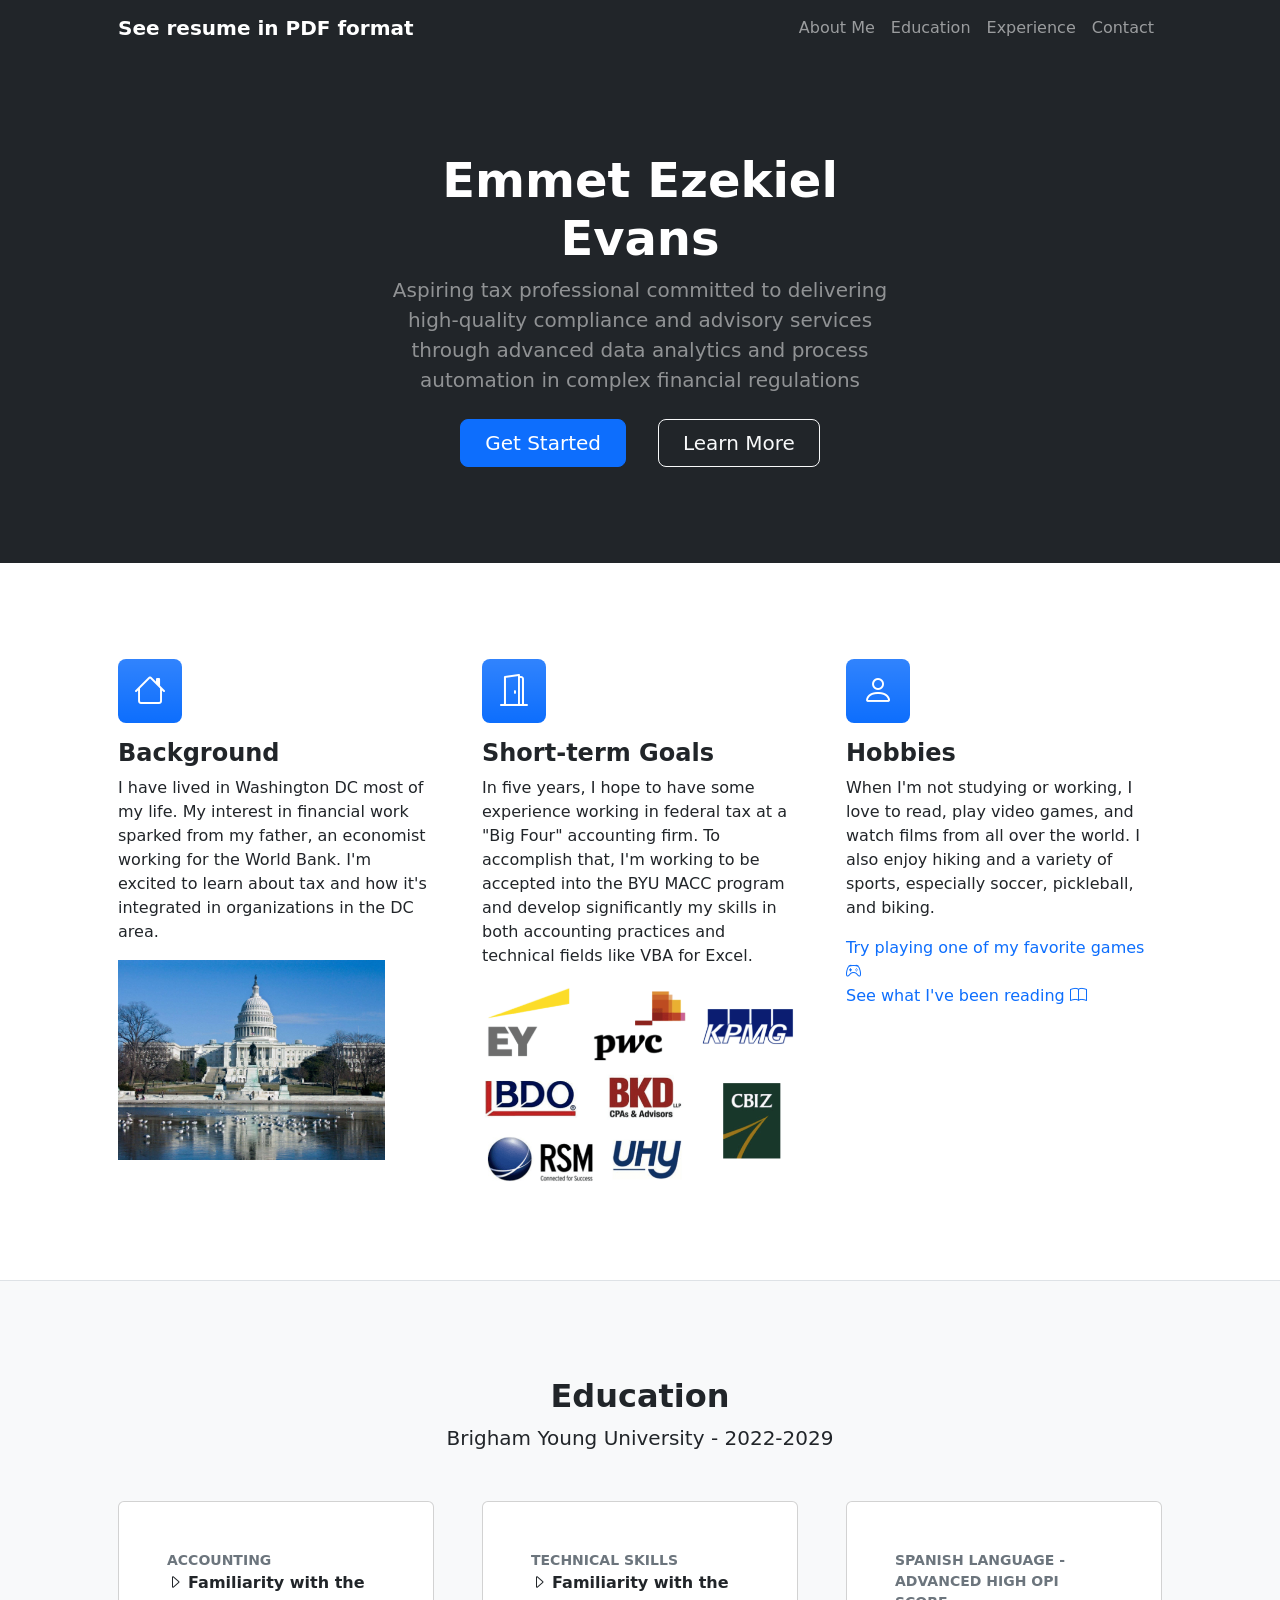
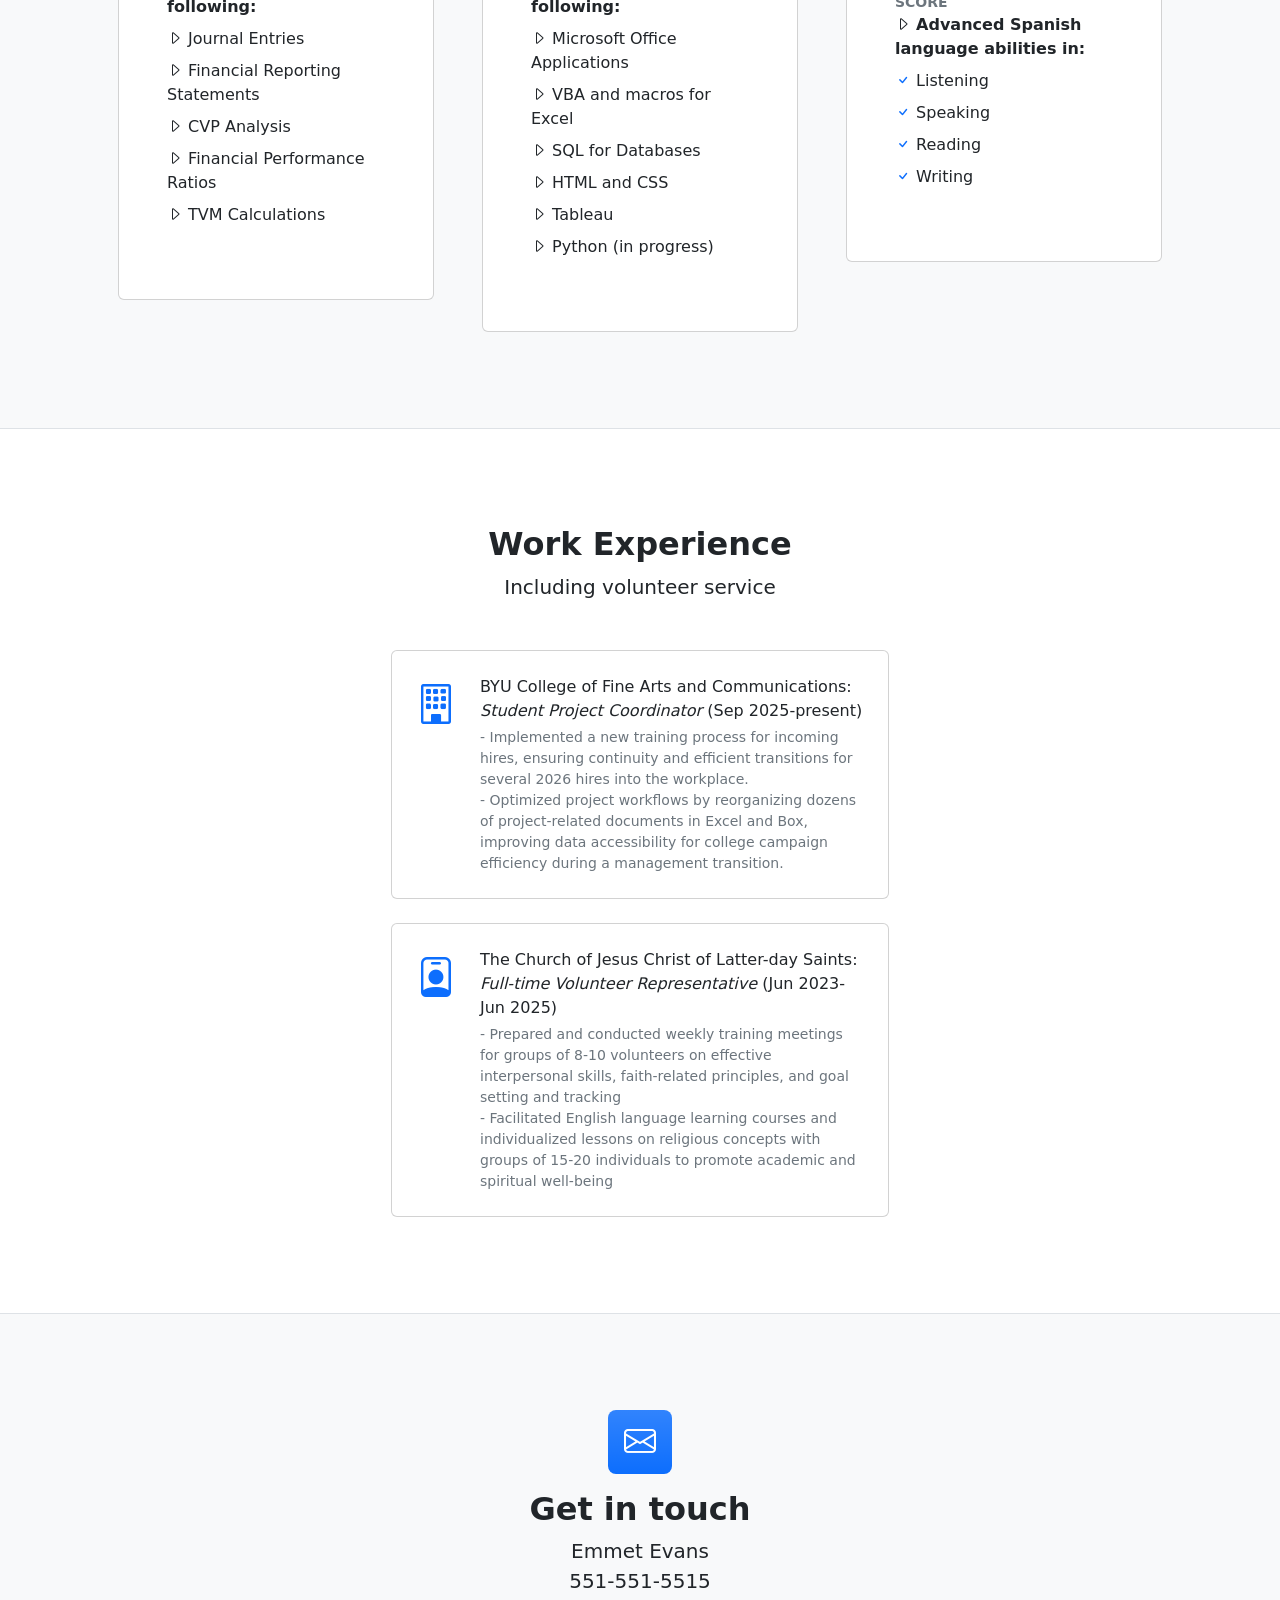
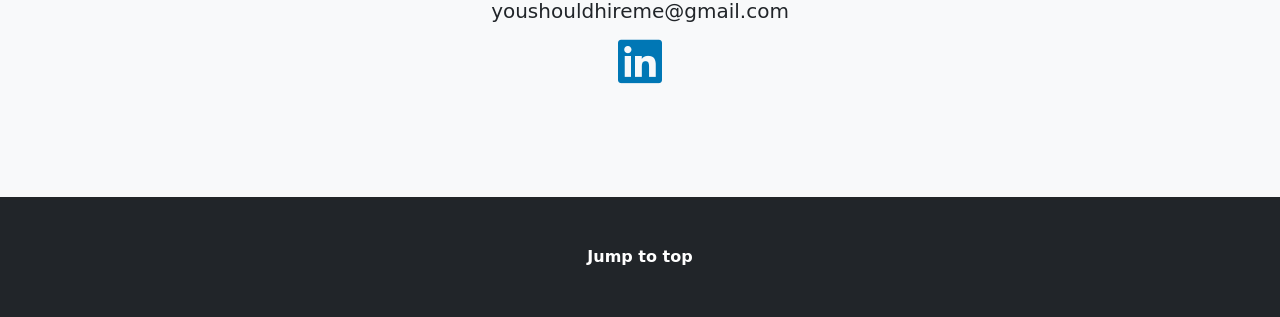
==== index.html @ 03951077 "Add files via upload" ====
<!DOCTYPE html>
<html lang="en">
    <head>
        <meta charset="utf-8" />
        <meta name="viewport" content="width=device-width, initial-scale=1, shrink-to-fit=no" />
        <meta name="description" content="" />
        <meta name="author" content="" />
        <title>Business Frontpage - Start Bootstrap Template</title>
        <!-- Favicon-->
        <link rel="icon" type="image/x-icon" href="assets/favicon.ico" />
        <!-- Bootstrap icons-->
        <link href="https://cdn.jsdelivr.net/npm/bootstrap-icons@1.4.1/font/bootstrap-icons.css" rel="stylesheet" />
        <!-- Core theme CSS (includes Bootstrap)-->
        <link href="css/styles.css" rel="stylesheet" />
        <link rel="stylesheet" href="https://cdnjs.cloudflare.com/ajax/libs/font-awesome/6.0.0/css/all.min.css">
    </head>
    <!--Hey Emmet! When you're working on the AI generated thing, professor Reese left a tip:
    when you're writing the prompt for gemini or whatever, ask it to keep all of the HMTL, CSS, and JavaScript code in
    one HTML file so that it makes things easier to put together later. As for what exactly the game should be, you'll have to
    think about that. Maybe a family feud thing or smth idk-->
    <body>
        <!-- Responsive navbar-->
        <nav class="navbar navbar-expand-lg navbar-dark bg-dark">
            <div class="container px-5">
                <a class="navbar-brand" href="Resume11 - Emmet Evans.pdf" id="jumptop">See resume in PDF format</a>
                <button class="navbar-toggler" type="button" data-bs-toggle="collapse" data-bs-target="#navbarSupportedContent" aria-controls="navbarSupportedContent" aria-expanded="false" aria-label="Toggle navigation"><span class="navbar-toggler-icon"></span></button>
                <div class="collapse navbar-collapse" id="navbarSupportedContent">
                    <ul class="navbar-nav ms-auto mb-2 mb-lg-0">
                        <li class="nav-item"><a class="nav-link" aria-current="page" href="#personal">About Me</a></li>
                        <li class="nav-item"><a class="nav-link" href="#educated">Education</a></li>
                        <li class="nav-item"><a class="nav-link" href="#EXP">Experience</a></li>
                        <li class="nav-item"><a class="nav-link" href="#contact">Contact</a></li>
                    </ul>
                </div>
            </div>
        </nav>
        <!-- Header-->
        <header class="bg-dark py-5">
            <div class="container px-5">
                <div class="row gx-5 justify-content-center">
                    <div class="col-lg-6">
                        <div class="text-center my-5">
                            <h1 class="display-5 fw-bolder text-white mb-2">Emmet Ezekiel Evans</h1>
                            <p class="lead text-white-50 mb-4">Aspiring tax professional committed to delivering high-quality compliance and advisory services through advanced data analytics and process automation in complex financial regulations</p>
                            <div class="d-grid gap-3 d-sm-flex justify-content-sm-center">
                                <a class="btn btn-primary btn-lg px-4 me-sm-3" href="#features">Get Started</a>
                                <a class="btn btn-outline-light btn-lg px-4" href="#!">Learn More</a>
                            </div>
                        </div>
                    </div>
                </div>
            </div>
        </header>
        <!-- Features section-->
        <section class="py-5 border-bottom" id="personal">
            <div class="container px-5 my-5">
                <div class="row gx-5">
                    <div class="col-lg-4 mb-5 mb-lg-0">
                        <div class="feature bg-primary bg-gradient text-white rounded-3 mb-3"><i class="bi bi-house"></i></div>
                        <h2 class="h4 fw-bolder">Background</h2>
                        <p>I have lived in Washington DC most of my life. My interest in financial work sparked from my father, an economist working for the World Bank. I'm excited to learn about tax and how it's integrated in organizations in the DC area.</p>
                        <a class="text-decoration-none">
                            <img src="NWimages/WDC.jpg" height="200px">
                        </a>
                    </div>
                    <div class="col-lg-4 mb-5 mb-lg-0">
                        <div class="feature bg-primary bg-gradient text-white rounded-3 mb-3"><i class="bi bi-door-open"></i></div>
                        <h2 class="h4 fw-bolder">Short-term Goals</h2>
                        <p>In five years, I hope to have some experience working in federal tax at a "Big Four" accounting firm. To accomplish that, I'm working to be accepted into the BYU MACC program and develop significantly my skills in both accounting practices and technical fields like VBA for Excel.</p>
                        <a class="text-decoration-none">
                            <img src="NWimages/ACC.png" height="200px">
                        </a>
                    </div>
                    <div class="col-lg-4">
                        <div class="feature bg-primary bg-gradient text-white rounded-3 mb-3"><i class="bi bi-person"></i></div>
                        <h2 class="h4 fw-bolder">Hobbies</h2>
                        <p>When I'm not studying or working, I love to read, play video games, and watch films from all over the world. I also enjoy hiking and a variety of sports, especially soccer, pickleball, and biking.</p>
                        <a class="text-decoration-none" href="minesweeper.html">
                            Try playing one of my favorite games
                            <i class="bi bi-controller"></i>
                        </a>
                        <br>
                        <a class="text-decoration-none" href="E3page.html">
                            See what I've been reading
                            <i class="bi bi-book"></i>
                        </a>
                    </div>
                </div>
            </div>
        </section>
        <!-- Pricing section-->
        <section class="bg-light py-5 border-bottom" id="educated">
            <div class="container px-5 my-5">
                <div class="text-center mb-5">
                    <h2 class="fw-bolder">Education</h2>
                    <p class="lead mb-0">Brigham Young University - 2022-2029</p>
                </div>
                <div class="row gx-5 justify-content-center">
                    <!-- Pricing card free-->
                    <div class="col-lg-6 col-xl-4">
                        <div class="card mb-5 mb-xl-0">
                            <div class="card-body p-5">
                                <div class="small text-uppercase fw-bold text-muted">Accounting</div>
                                <ul class="list-unstyled mb-4">
                                    <li class="mb-2">
                                        <i class="bi bi-caret-right"></i>
                                        <strong>Familiarity with the following:</strong>
                                    </li>
                                    <li class="mb-2">
                                        <i class="bi bi-caret-right"></i>
                                        Journal Entries
                                    </li>
                                    <li class="mb-2">
                                        <i class="bi bi-caret-right"></i>
                                        Financial Reporting Statements
                                    </li>
                                    <li class="mb-2">
                                        <i class="bi bi-caret-right"></i>
                                        CVP Analysis
                                    </li>
                                    <li class="mb-2">
                                        <i class="bi bi-caret-right"></i>
                                        Financial Performance Ratios
                                    </li>
                                    <li class="mb-2">
                                        <i class="bi bi-caret-right"></i>
                                        TVM Calculations
                                    </li>
                                </ul>
                            </div>
                        </div>
                    </div>
                    <!-- Pricing card pro-->
                    <div class="col-lg-6 col-xl-4">
                        <div class="card mb-5 mb-xl-0">
                            <div class="card-body p-5">
                                <div class="small text-uppercase fw-bold text-muted">Technical Skills</div>
                                <ul class="list-unstyled mb-4">
                                    <li class="mb-2">
                                        <i class="bi bi-caret-right"></i>
                                        <strong>Familiarity with the following:</strong>
                                    </li>
                                    <li class="mb-2">
                                        <i class="bi bi-caret-right"></i>
                                        Microsoft Office Applications
                                    </li>
                                    <li class="mb-2">
                                        <i class="bi bi-caret-right"></i>
                                        VBA and macros for Excel
                                    </li>
                                    <li class="mb-2">
                                        <i class="bi bi-caret-right"></i>
                                        SQL for Databases
                                    </li>
                                    <li class="mb-2">
                                        <i class="bi bi-caret-right"></i>
                                        HTML and CSS
                                    </li>
                                    <li class="mb-2">
                                        <i class="bi bi-caret-right"></i>
                                        Tableau
                                    </li>
                                    <li class="mb-2">
                                        <i class="bi bi-caret-right"></i>
                                        Python (in progress)
                                    </li>
                                </ul>
                            </div>
                        </div>
                    </div>
                    <!-- Pricing card enterprise-->
                    <div class="col-lg-6 col-xl-4">
                        <div class="card">
                            <div class="card-body p-5">
                                <div class="small text-uppercase fw-bold text-muted">Spanish Language - Advanced High OPI Score</div>
                                <ul class="list-unstyled mb-4">
                                    <li class="mb-2">
                                        <i class="bi bi-caret-right"></i>
                                        <strong>Advanced Spanish language abilities in:</strong>
                                    </li>
                                    <li class="mb-2">
                                        <i class="bi bi-check text-primary"></i>
                                        Listening
                                    </li>
                                    <li class="mb-2">
                                        <i class="bi bi-check text-primary"></i>
                                        Speaking
                                    </li>
                                    <li class="mb-2">
                                        <i class="bi bi-check text-primary"></i>
                                        Reading
                                    </li>
                                    <li class="mb-2">
                                        <i class="bi bi-check text-primary"></i>
                                        Writing
                                    </li>
                                </ul>
                            </div>
                        </div>
                    </div>
                </div>
            </div>
        </section>
        <!-- Testimonials section-->
        <section class="py-5 border-bottom" id="EXP">
            <div class="container px-5 my-5 px-5">
                <div class="text-center mb-5">
                    <h2 class="fw-bolder">Work Experience</h2>
                    <p class="lead mb-0">Including volunteer service</p>
                </div>
                <div class="row gx-5 justify-content-center">
                    <div class="col-lg-6">
                        <!-- Testimonial 1-->
                        <div class="card mb-4">
                            <div class="card-body p-4">
                                <div class="d-flex">
                                    <div class="flex-shrink-0"><i class="bi bi-building text-primary fs-1"></i></div>
                                    <div class="ms-4">
                                        <p class="mb-1">BYU College of Fine Arts and Communications: <i>Student Project Coordinator</i> (Sep 2025-present)</p>
                                        <div class="small text-muted">- Implemented a new training process for incoming hires, ensuring continuity and efficient transitions for several 
                                            2026 hires into the workplace.
                                            <br>
                                            - Optimized project workflows by reorganizing dozens of project-related documents in Excel and Box, improving 
                                            data accessibility for college campaign efficiency during a management transition.
                                        </div>
                                    </div>
                                </div>
                            </div>
                        </div>
                        <!-- Testimonial 2-->
                        <div class="card">
                            <div class="card-body p-4">
                                <div class="d-flex">
                                    <div class="flex-shrink-0"><i class="bi bi-person-badge text-primary fs-1"></i></div>
                                    <div class="ms-4">
                                        <p class="mb-1">The Church of Jesus Christ of Latter-day Saints: <i>Full-time Volunteer Representative</i> (Jun 2023-Jun 2025)</p>
                                        <div class="small text-muted">- Prepared and conducted weekly training meetings for groups of 8-10 volunteers on effective interpersonal skills, 
                                            faith-related principles, and goal setting and tracking
                                            <br>
                                            - Facilitated English language learning courses and individualized lessons on religious concepts with groups of 15-20 
                                            individuals to promote academic and spiritual well-being
                                        </div>
                                    </div>
                                </div>
                            </div>
                        </div>
                    </div>
                </div>
            </div>
        </section>
        <!-- Contact section-->
        <section class="bg-light py-5" id="contact">
            <div class="container px-5 my-5 px-5">
                <div class="text-center mb-5">
                    <div class="feature bg-primary bg-gradient text-white rounded-3 mb-3"><i class="bi bi-envelope"></i></div>
                    <h2 class="fw-bolder">Get in touch</h2>
                    <p class="lead mb-0">Emmet Evans</p>
                    <p class="lead mb-0">551-551-5515</p>
                    <p class="lead mb-0">youshouldhireme@gmail.com</p>
                    <p><a href="https://www.linkedin.com/in/emmet-evans-b1305337a" target="_blank" style="font-size: 50px; color: #0077b5;">
                        <i class="fab fa-linkedin"></i>
                    </a></p>
                </div>
            </div>
        </section>
        <!-- Footer-->
        <footer class="py-5 bg-dark">
            <nav>
            <div class="container px-5"><p class="m-0 text-center text-white"><a href="#jumptop">Jump to top</a></p></div>
            </nav>
        </footer>
        <!-- Bootstrap core JS-->
        <script src="https://cdn.jsdelivr.net/npm/bootstrap@5.2.3/dist/js/bootstrap.bundle.min.js"></script>
        <!-- Core theme JS-->
        <script src="js/scripts.js"></script>
        <!-- * * * * * * * * * * * * * * * * * * * * * * * * * * * * * * * * * * * * * * * *-->
        <!-- * *                               SB Forms JS                               * *-->
        <!-- * * Activate your form at https://startbootstrap.com/solution/contact-forms * *-->
        <!-- * * * * * * * * * * * * * * * * * * * * * * * * * * * * * * * * * * * * * * * *-->
        <script src="https://cdn.startbootstrap.com/sb-forms-latest.js"></script>
    </body>
</html>
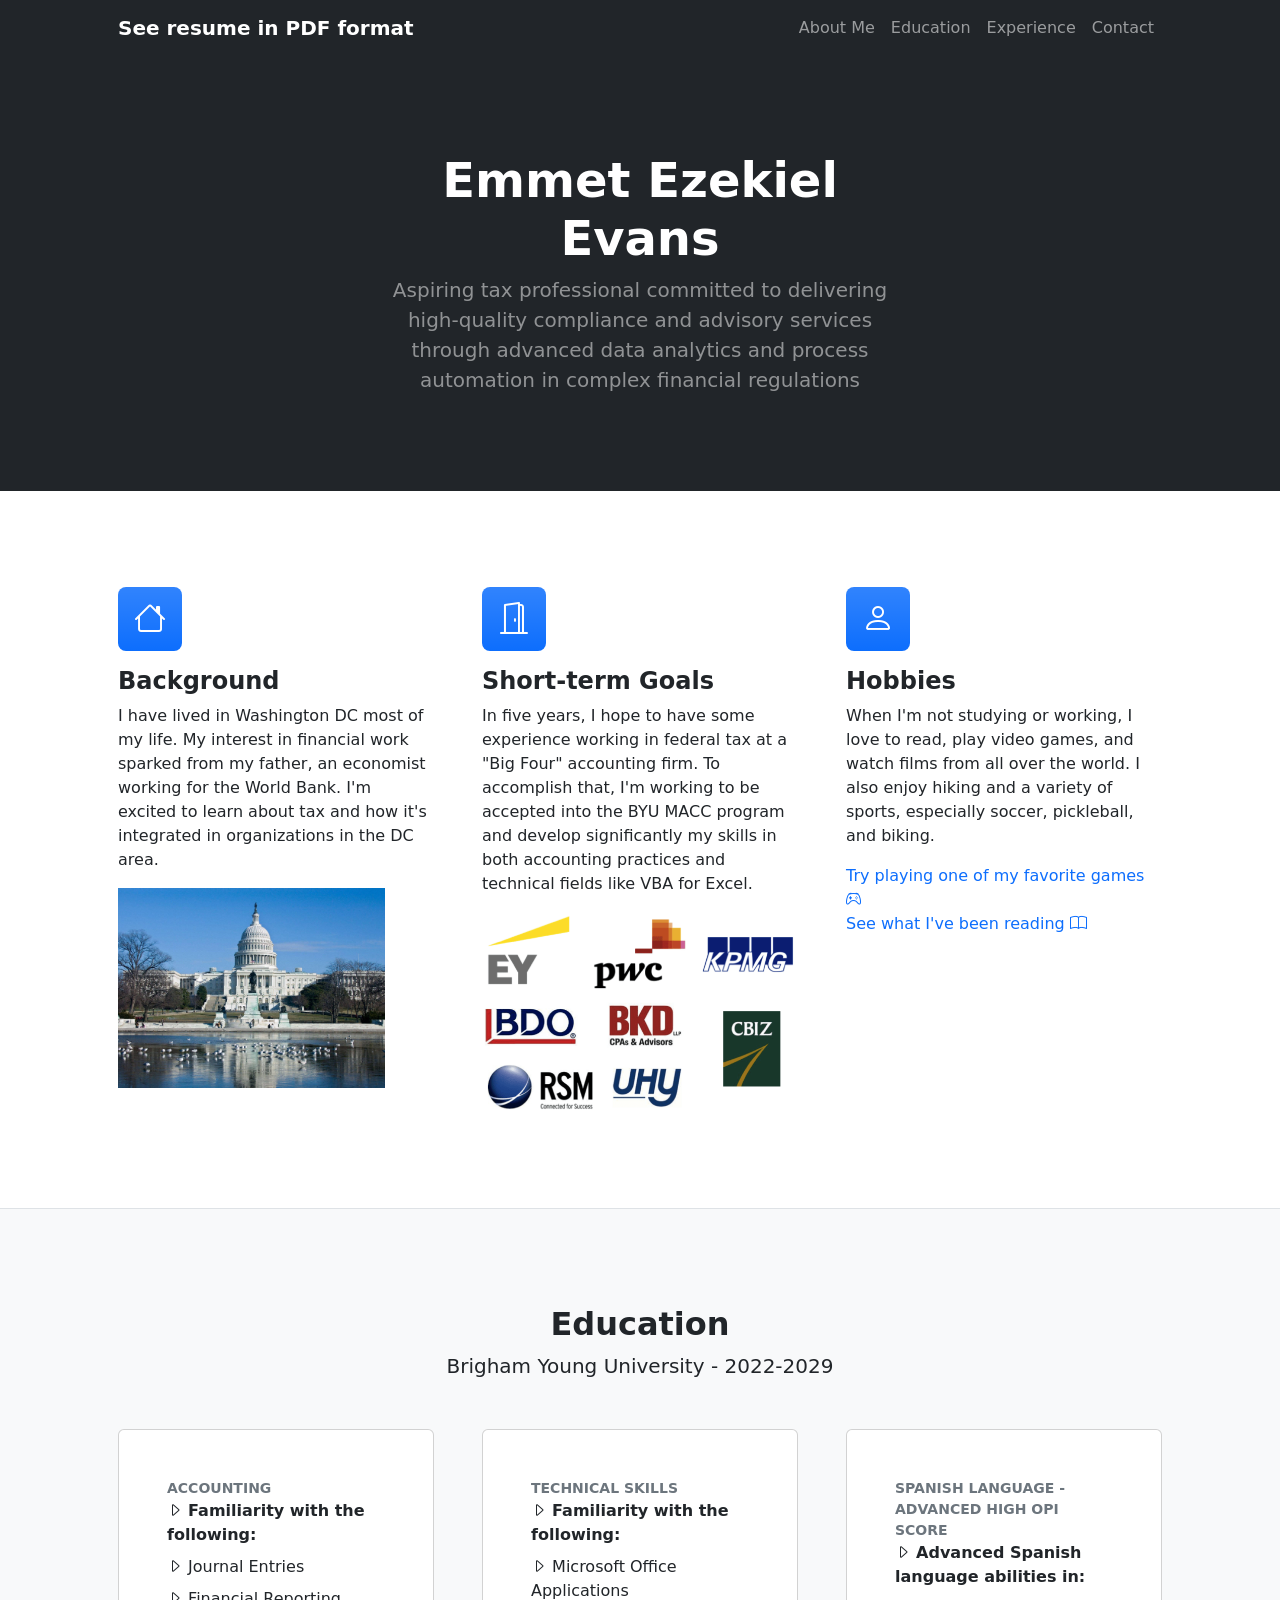
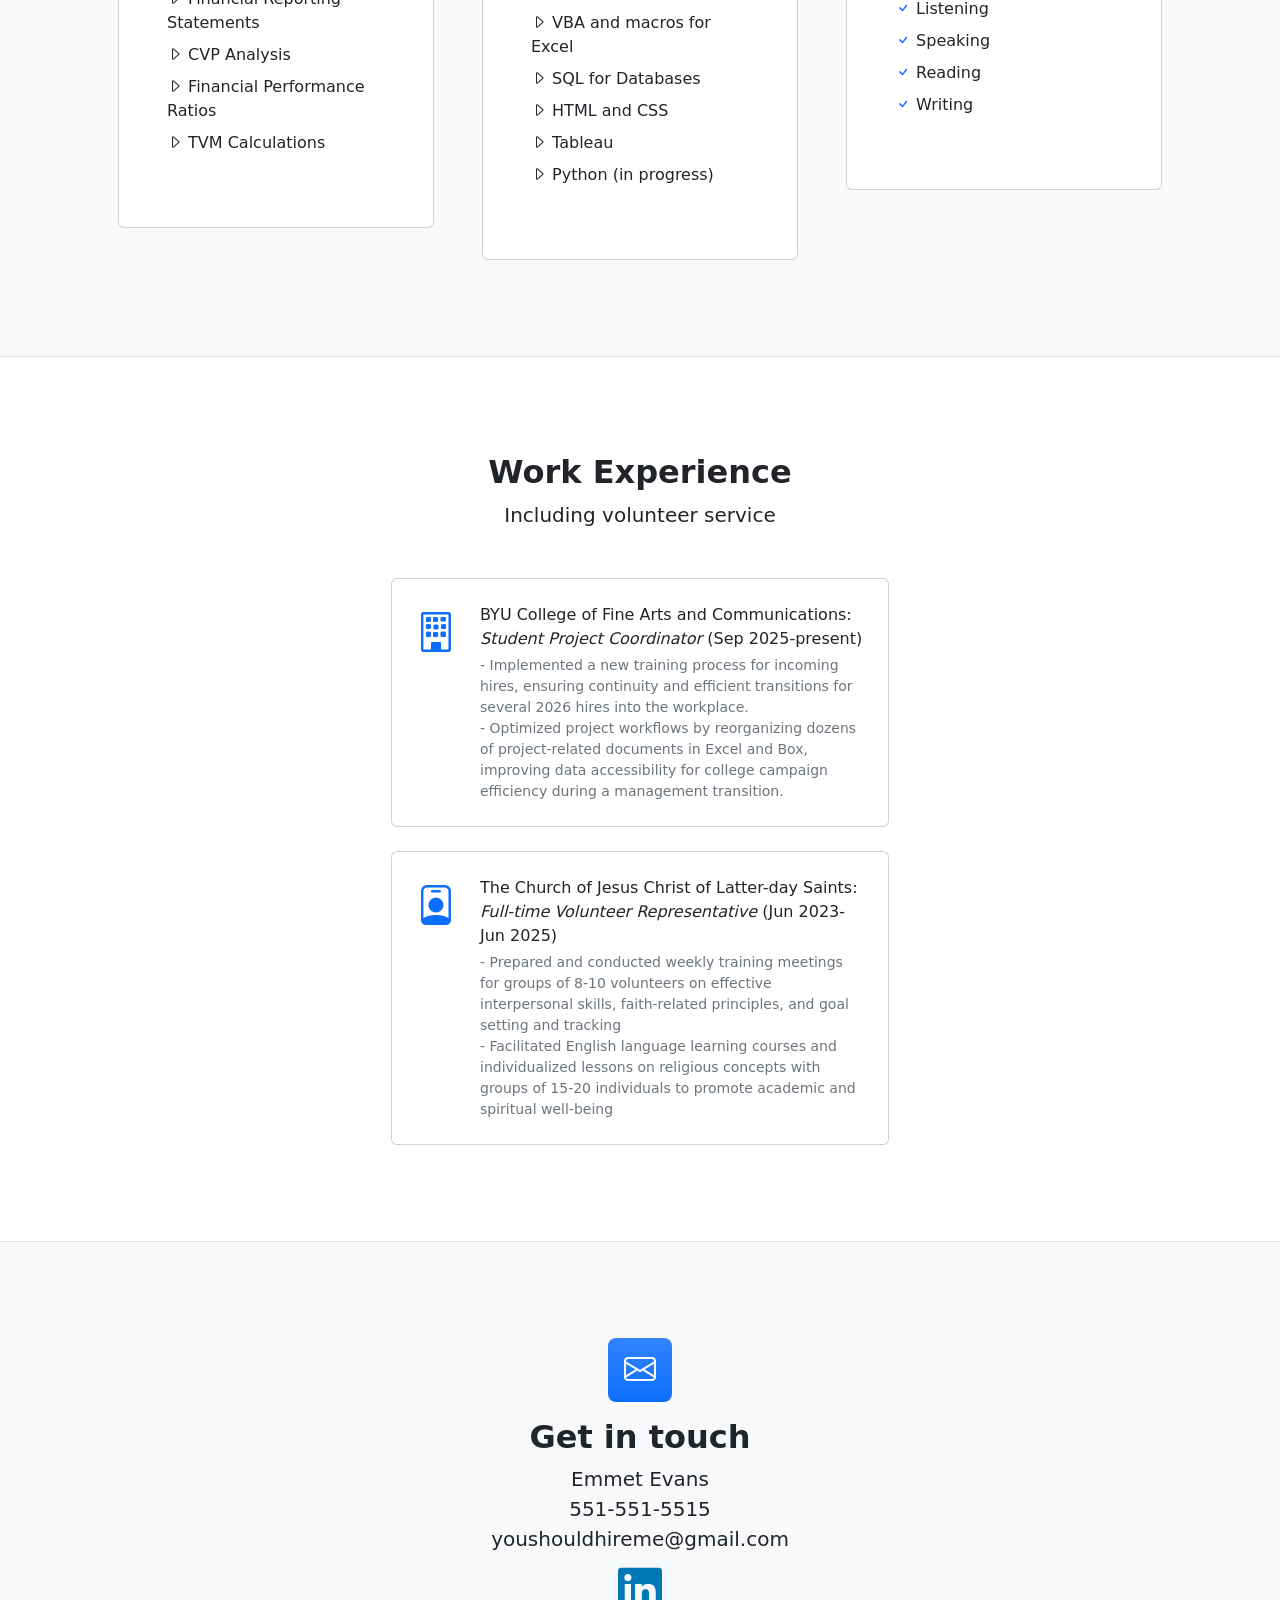
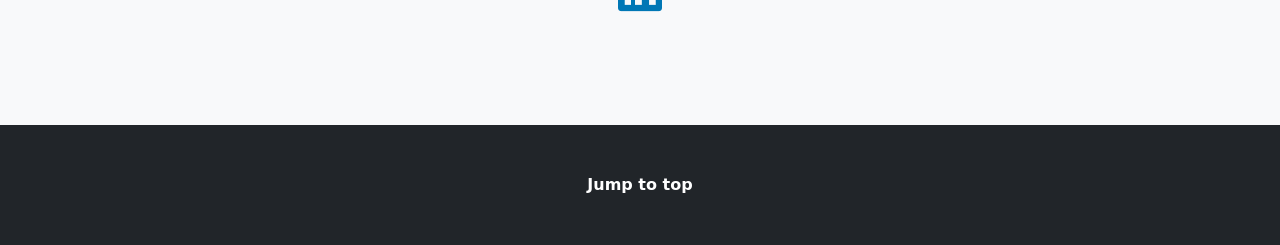
==== commit 697c3822: "Add files via upload" ====
--- a/index.html
+++ b/index.html
@@ -42,10 +42,6 @@
                         <div class="text-center my-5">
                             <h1 class="display-5 fw-bolder text-white mb-2">Emmet Ezekiel Evans</h1>
                             <p class="lead text-white-50 mb-4">Aspiring tax professional committed to delivering high-quality compliance and advisory services through advanced data analytics and process automation in complex financial regulations</p>
-                            <div class="d-grid gap-3 d-sm-flex justify-content-sm-center">
-                                <a class="btn btn-primary btn-lg px-4 me-sm-3" href="#features">Get Started</a>
-                                <a class="btn btn-outline-light btn-lg px-4" href="#!">Learn More</a>
-                            </div>
                         </div>
                     </div>
                 </div>
